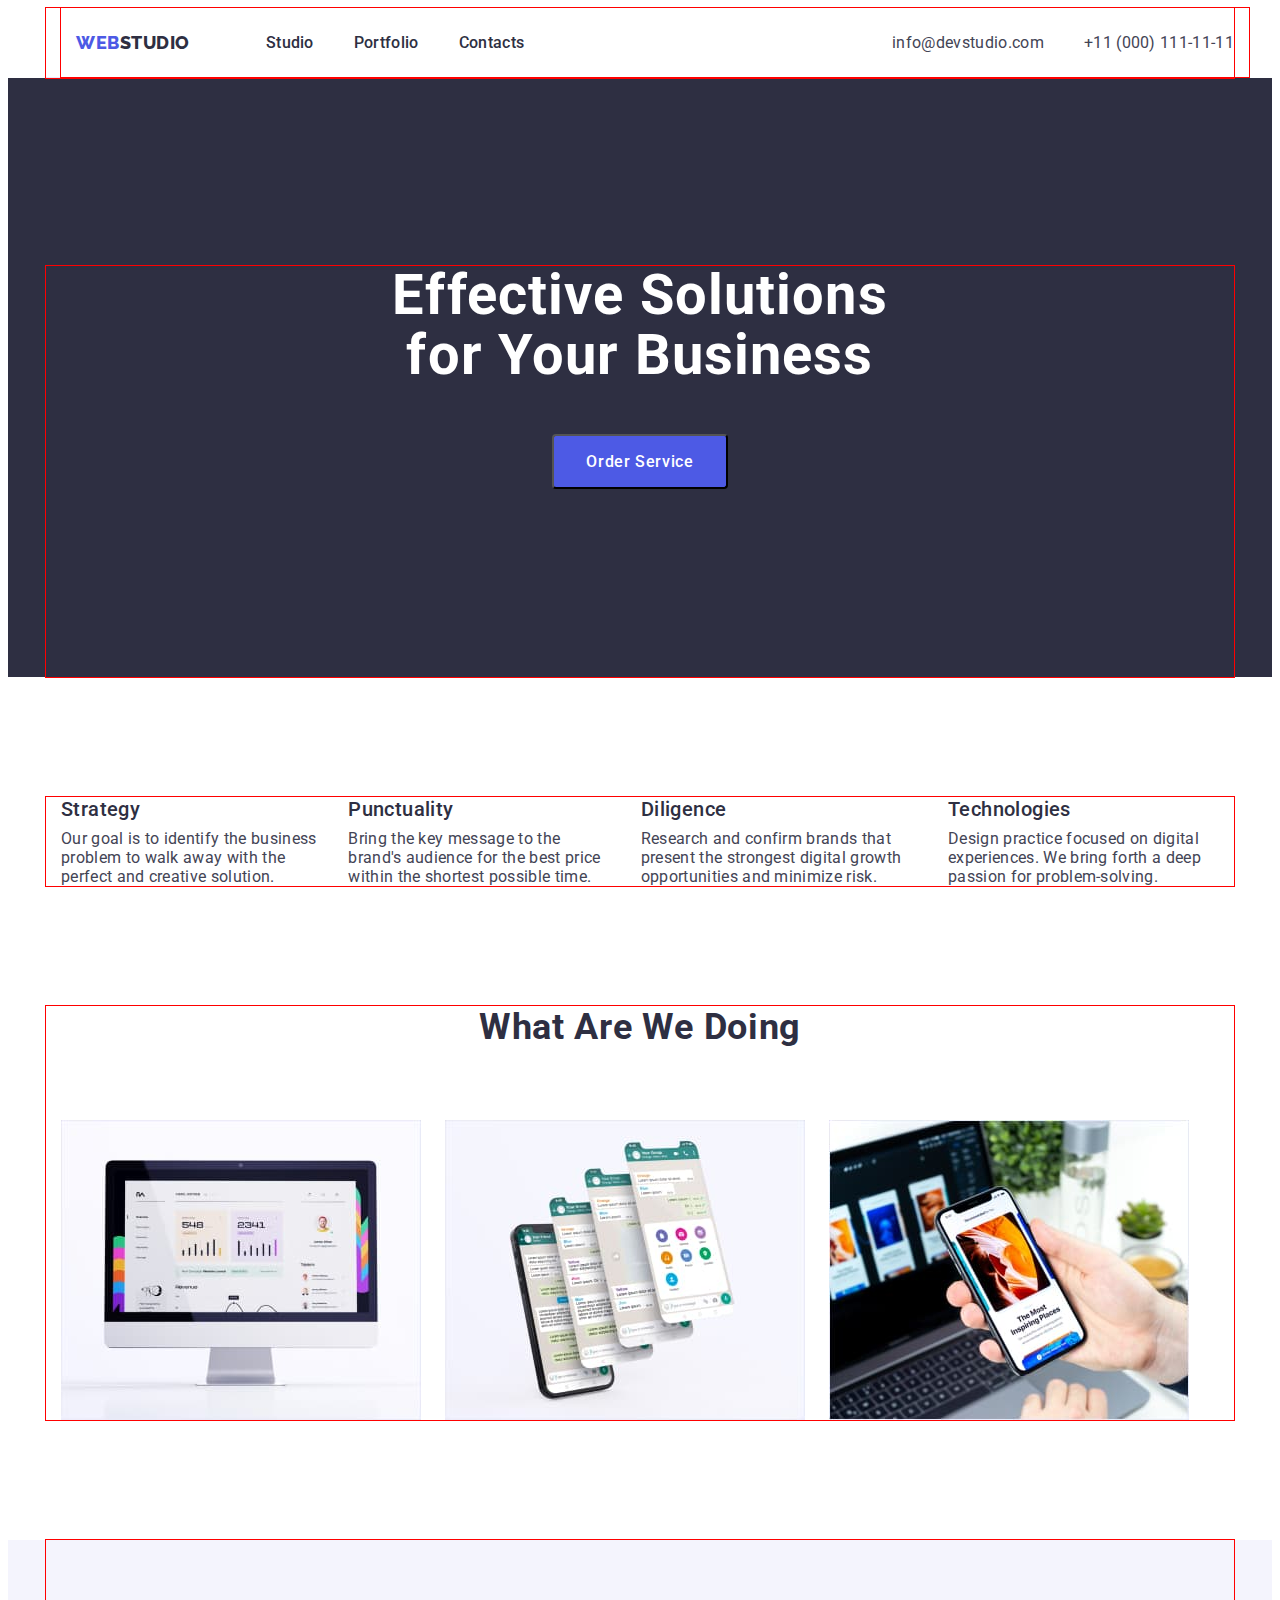
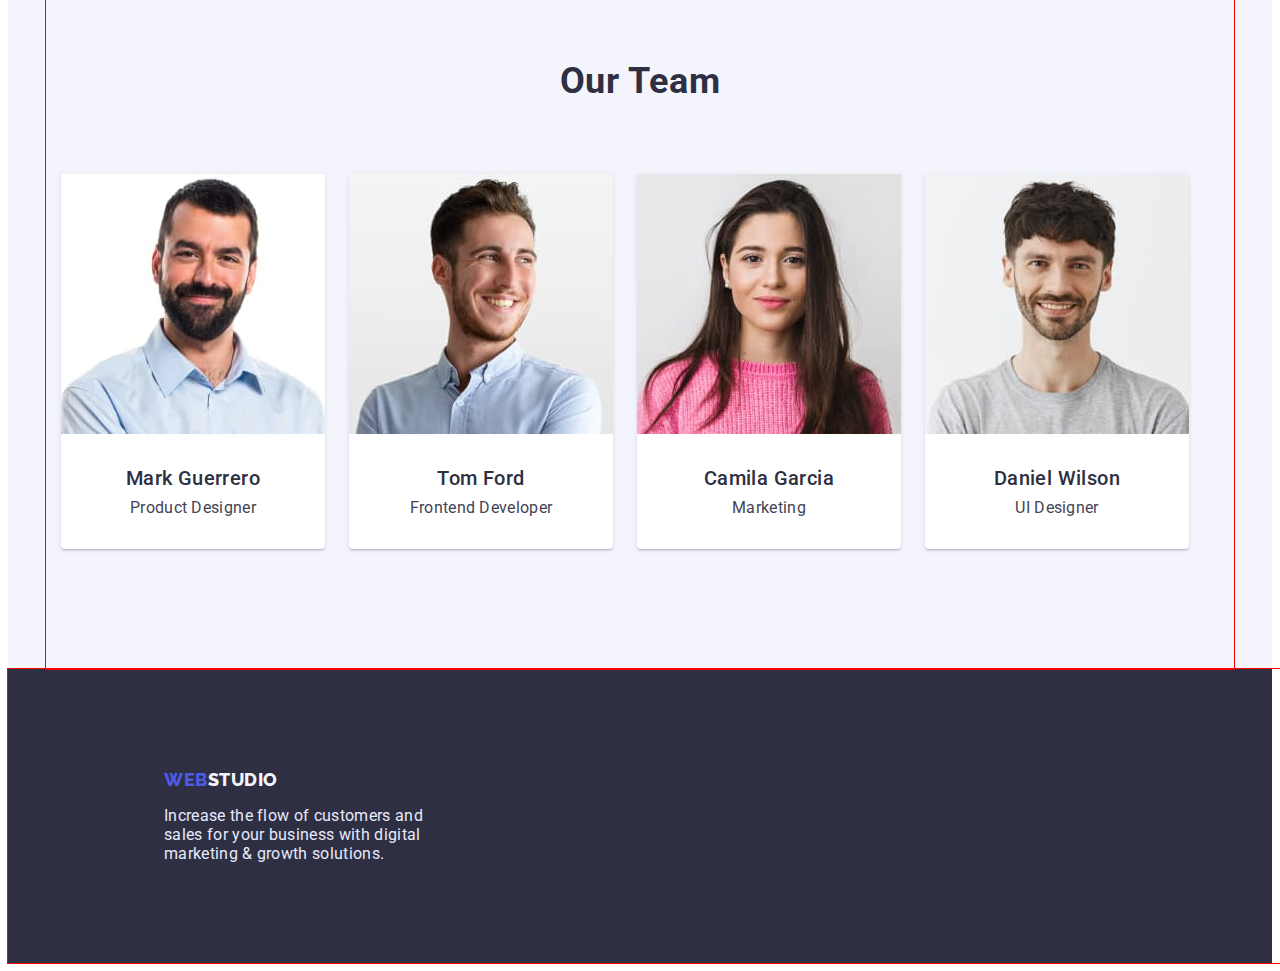
==== index.html @ a6f17446 "Not finished hw3" ====
<!DOCTYPE html>
<html lang="en">
  <head>
    <meta charset="UTF-8" />
    <meta http-equiv="X-UA-Compatible" content="IE=edge" />
    <meta name="viewport" content="width=device-width, initial-scale=1.0" />
    <title>Web Studio</title>

    <link rel="preconnect" href="https://fonts.googleapis.com" />
    <link rel="preconnect" href="https://fonts.gstatic.com" crossorigin />
    <link
      href="https://fonts.googleapis.com/css2?family=Raleway:wght@800&family=Roboto:wght@400;500;700;900&display=swap"
      rel="stylesheet"
    />
    <link
      rel="stylesheet"
      href="https://cdnjs.cloudflare.com/ajax/libs/modern-normalize/1.1.0/modern-normalize.min.css"
      integrity="sha512-wpPYUAdjBVSE4KJnH1VR1HeZfpl1ub8YT/NKx4PuQ5NmX2tKuGu6U/JRp5y+Y8XG2tV+wKQpNHVUX03MfMFn9Q=="
      crossorigin="anonymous"
      referrerpolicy="no-referrer"
    />
    <link rel="stylesheet" href="./css/styles.css" />
  </head>
  <body>
    <header class="header container">
      <div class="header-container container">
        <nav class="header-navigation">
          <a class="logo link" href="./index.html"
            >Web<span class="logo-studio">Studio</span></a
          >
          <ul class="header-list list">
            <li class="header-item">
              <a class="header-link link" href="./index.html">Studio</a>
            </li>
            <li class="header-item">
              <a class="header-link link" href="./portfolio.html">Portfolio</a>
            </li>
            <li class="header-item">
              <a class="header-link link" href="">Contacts</a>
            </li>
          </ul>
        </nav>
        <address>
          <ul class="contact-list list">
            <li class="contact-item">
              <a class="contact-link link" href="mailto:info@devstudio.com"
                >info@devstudio.com</a
              >
            </li>
            <li class="contact-item">
              <a class="contact-link link" href="tel:+110001111111"
                >+11 (000) 111-11-11</a
              >
            </li>
          </ul>
        </address>
      </div>
    </header>
    <main>
      <!--Hero Section-->
      <section class="hero">
        <div class="container hero-container">
          <h1 class="hero-title">Effective Solutions for Your Business</h1>
          <button class="hero btn" type="button">Order Service</button>
        </div>
      </section>
      <!--/Hero Section-->
      <!--Features Section-->
      <section class="features">
        <div class="container features-container">
          <h2 class="visually-hidden">Features</h2>
          <ul class="feature-list list">
            <li class="feature-item">
              <h3 class="feature-title title">Strategy</h3>
              <p class="feature text">
                Our goal is to identify the business problem to walk away with
                the perfect and creative solution.
              </p>
            </li>
            <li class="feature-item">
              <h3 class="feature-title title">Punctuality</h3>
              <p class="feature text">
                Bring the key message to the brand's audience for the best price
                within the shortest possible time.
              </p>
            </li>
            <li class="feature-item">
              <h3 class="feature-title title">Diligence</h3>
              <p class="feature text">
                Research and confirm brands that present the strongest digital
                growth opportunities and minimize risk.
              </p>
            </li>
            <li class="feature-item">
              <h3 class="feature-title title">Technologies</h3>
              <p class="feature text">
                Design practice focused on digital experiences. We bring forth a
                deep passion for problem-solving.
              </p>
            </li>
          </ul>
        </div>
      </section>
      <!--/Features Section-->
      <!--Work Section-->
      <section class="work">
        <div class="container work-container">
          <h2 class="work-title">What are we doing</h2>
          <ul class="work-list list">
            <li class="work-item">
              <img
                src="./images/work-1.jpg"
                alt="Computer"
                width="360"
                height="300"
              />
            </li>
            <li class="work-item">
              <img
                src="./images/work-2.jpg"
                alt="Mobile screens"
                width="360"
                height="300"
              />
            </li>
            <li class="work-item">
              <img
                src="./images/work-3.jpg"
                alt="Mobile phone and laptop"
                width="360"
                height="300"
              />
            </li>
          </ul>
        </div>
      </section>
      <!--/Work Section-->
      <!--Team Section-->
      <section class="team">
        <div class="container team-container">
          <h2 class="team-title">Our Team</h2>
          <ul class="team-list list">
            <li class="team-item">
              <img
                src="./images/mark-guerrero.jpg"
                alt="Mark Guerrero"
                width="264"
                height="260"
              />
              <div class="team-card-container">
                <h3 class="team-card-title title">Mark Guerrero</h3>
                <p class="team-card text">Product Designer</p>
              </div>
            </li>
            <li class="team-item">
              <img
                src="./images/tom-ford.jpg"
                alt="Tom Ford"
                width="264"
                height="260"
              />
              <div class="team-card-container">
                <h3 class="team-card-title title">Tom Ford</h3>
                <p class="team-card text">Frontend Developer</p>
              </div>
            </li>
            <li class="team-item">
              <img
                src="./images/camila-garcia.jpg"
                alt="Camila Garcia"
                width="264"
                height="260"
              />
              <div class="team-card-container">
                <h3 class="team-card-title title">Camila Garcia</h3>
                <p class="team-card text">Marketing</p>
              </div>
            </li>
            <li class="team-item">
              <img
                src="./images/daniel-wilson.jpg"
                alt="Daniel Wilson"
                width="264"
                height="260"
              />
              <div class="team-card-container">
                <h3 class="team-card-title title">Daniel Wilson</h3>
                <p class="team-card text">UI Designer</p>
              </div>
            </li>
          </ul>
        </div>
      </section>
      <!--/Team Section-->
    </main>
    <footer class="footer">
      <div class="container footer-container">
        <a class="logo link" href="./index.html"
          >Web<span class="footer-logo-studio">Studio</span></a
        >
        <p class="footer-text text">
          Increase the flow of customers and sales for your business with
          digital marketing & growth solutions.
        </p>
      </div>
    </footer>
  </body>
</html>
---- css/styles.css ----
:root {
  --main-title-color: #ffffff;
  --secondary-title-color: #2e2f42;
  --text-color: #434455;
  --accent-color: #4d5ae5;
  --cloud-color: #f4f4fd;
  --footer-text-color: #e7e9fc;
  --focus-color: #404bbf;
  --primary-font: "Roboto", sans-serif;
  --secondary-font: "Raleway", sans-serif;
}

body {
  font-family: var(--primary-font);
  color: var(--text-color);
  background-color: var(--main-title-color);
}

h1,
h2,
h3,
h4,
p,
ul,
ol {
  margin-top: 0;
  margin-bottom: 0;
  padding-left: 0;
}
img {
  display: block;
  max-width: 100%;
  height: auto;
}

/* -------------Components__________ */

.logo,
.logo-studio,
.footer-logo-studio {
  font-family: var(--secondary-font);
  font-weight: 800;
  font-size: 18px;
  line-height: 1, 17;
  letter-spacing: 0.03em;
  text-transform: uppercase;
}

.logo {
  color: var(--accent-color);
  margin-right: 76px;
}
.logo-studio {
  color: var(--secondary-title-color);
}
.footer-logo-studio {
  color: var(--cloud-color);
}

.list {
  list-style: none;
}
.link {
  text-decoration: none;
}
address {
  font-style: normal;
  margin-left: auto;
}

.btn {
  font-family: inherit;
  font-weight: 500;
  font-size: 16px;
  line-height: 1, 5;
  letter-spacing: 0.04em;
  cursor: pointer;
}

.title {
  font-weight: 500;
  font-size: 20px;
  line-height: 1, 2;
  letter-spacing: 0.02em;
  color: var(--secondary-title-color);
}

.text {
  font-weight: 400;
  font-size: 16px;
  line-height: 1, 5;
  letter-spacing: 0.02em;
  color: var(--text-color);
}
.work-title,
.team-title {
  font-size: 36px;
  line-height: 1, 11;
  letter-spacing: 0.02em;
  text-transform: capitalize;
  color: var(--secondary-title-color);
  margin-bottom: 72px;
}
.container {
  max-width: 1158px;
  width: 100%;
  padding: 0 15px;
  margin: 0 auto;
  outline: 1px solid red;
}
/* -------------/Components__________ */
/* -----------Header--------------- */
.header {
  border-bottom: 1px solid var(--footer-text-color);
}
.header-container {
  display: flex;
  align-items: center;
  justify-content: space-between;
}
.header-navigation {
  display: flex;
  align-items: center;
  padding: 24px 0px;
}
.header-list {
  display: flex;
  align-items: center;
}
.header-link {
  font-weight: 500;
  font-size: 16px;
  line-height: 1, 5;
  letter-spacing: 0.02em;
  color: var(--secondary-title-color);
}
.header-link:hover,
.header-link:focus {
  color: var(--focus-color);
}
.header-item:not(:last-child) {
  margin-right: 40px;
}
.contact-list {
  display: flex;
  align-items: center;
}
.contact-link {
  font-weight: 400;
  font-size: 16px;
  line-height: 1, 5;
  letter-spacing: 0.02em;
  color: var(--text-color);
}
.contact-link:hover,
.contact-link:focus {
  color: var(--focus-color);
}
.contact-item:not(:last-child) {
  margin-right: 40px;
}

/* -----------/Header--------------- */

/* -----------Hero section----------------*/
.hero {
  background: var(--secondary-title-color);

  text-align: center;
  padding-top: 188px;
  padding-top: 188px;
}
.hero-title {
  font-size: 56px;
  line-height: 1.07;
  letter-spacing: 0.02em;
  color: var(--main-title-color);
  width: 496px;
  margin-left: auto;
  margin-right: auto;
  margin-bottom: 48px;
}
.hero .btn {
  color: var(--main-title-color);
  background: var(--accent-color);
  padding: 16px 32px;
  border-radius: 4px;
  margin-bottom: 188px;
}
.hero .btn:hover,
.hero .btn:focus {
  background: var(--focus-color);
}

/* -----------/Hero section----------------*/

/* -----------Features section------------ */
.visually-hidden {
  position: absolute;
  height: 1px;
  margin: -1px;
  border: 0;
  padding: 0;
  white-space: nowrap;
  clip-path: inset(100%);
  clip: rect(0 0 0 0);
  overflow: hidden;
  width: 1px;
}
.features {
  padding-top: 120px;
  padding-bottom: 120px;
}
.feature-list {
  display: flex;
  gap: 24px;
}
.feature-item {
  flex-basis: calc((100%-72px) / 4);
}
.feature-title,
.team-card-title,
.project-card-title {
  margin-bottom: 8px;
}
/* -----------/Features section------------ */
/* -----------Work section------------ */
.work {
  padding-bottom: 120px;
}
.work-list {
  display: flex;
  gap: 24px;
}
.work-item {
  flex-basis: calc((100%-48px) / 3);
}
.work-title {
  text-align: center;
}
/* -----------/Work section------------ */

/* ---------------Team section ---------------*/
.team {
  background-color: var(--cloud-color);
}
.team-list {
  display: flex;
  gap: 24px;
}
.team-item {
  box-shadow: 0px 1px 6px rgba(46, 47, 66, 0.08),
    0px 1px 1px rgba(46, 47, 66, 0.16), 0px 2px 1px rgba(46, 47, 66, 0.08);
  border-radius: 0px 0px 4px 4px;
  background-color: var(--main-title-color);
  flex-basis: calc((100%-72px) / 4);
}
.team-title {
  text-align: center;
}
.team-container {
  padding-top: 120px;
  padding-bottom: 120px;
}
.team-card-container {
  padding: 32px 16px;
  text-align: center;
}

/* ---------------/Team section ---------------*/

/* ---------------Projects section-------------- */
.filter .btn {
  color: var(--accent-color);
  background: var(--cloud-color);
  padding: 12px 24px;
  border-color: var(--footer-text-color);
  border-radius: 4px;
  border: 1px;
}
.filter .btn:hover,
.filter .btn:focus {
  color: var(--main-title-color);
  background: var(--focus-color);
}
.filter-container {
  display: flex;
  align-items: center;
  justify-content: center;
  padding-top: 96px;
  padding-bottom: 72px;
  gap: 24px;
}
.filter-list {
  display: flex;
  align-items: center;
  justify-content: center;
  padding-top: 96px;
  padding-bottom: 72px;
  gap: 24px;
}
.project-item {
  font-weight: 500;
  font-size: 16px;
  line-height: 1, 5;
  letter-spacing: 0.04em;
  color: var(--secondary-title-color);
  flex-basis: calc((100%-48px) / 3);
}
.project-list-container {
  display: flex;
  flex-wrap: wrap;
  align-items: center;
  /* padding-top: 72px;
  padding-bottom: 120px;
  padding-left: 0px; */
  row-gap: 24px;
  column-gap: 48px;
}
.project-card-container {
  padding-top: 32px;
  padding-left: 16px;
  border-right: 1px;
  border-bottom: 5px;
  border-left: 1px;
  border-color: var(--footer-text-color);
}
/* ---------------/Projects section-------------- */

/* -----------------Footer--------------------- */
.footer {
  background-color: var(--secondary-title-color);
}
.footer-text {
  color: var(--footer-text-color);
  margin-top: 16px;
  width: 264px;
}
.footer-container {
  padding: 100px 0px 100px 156px;
}
/* -----------------/Footer--------------------- */
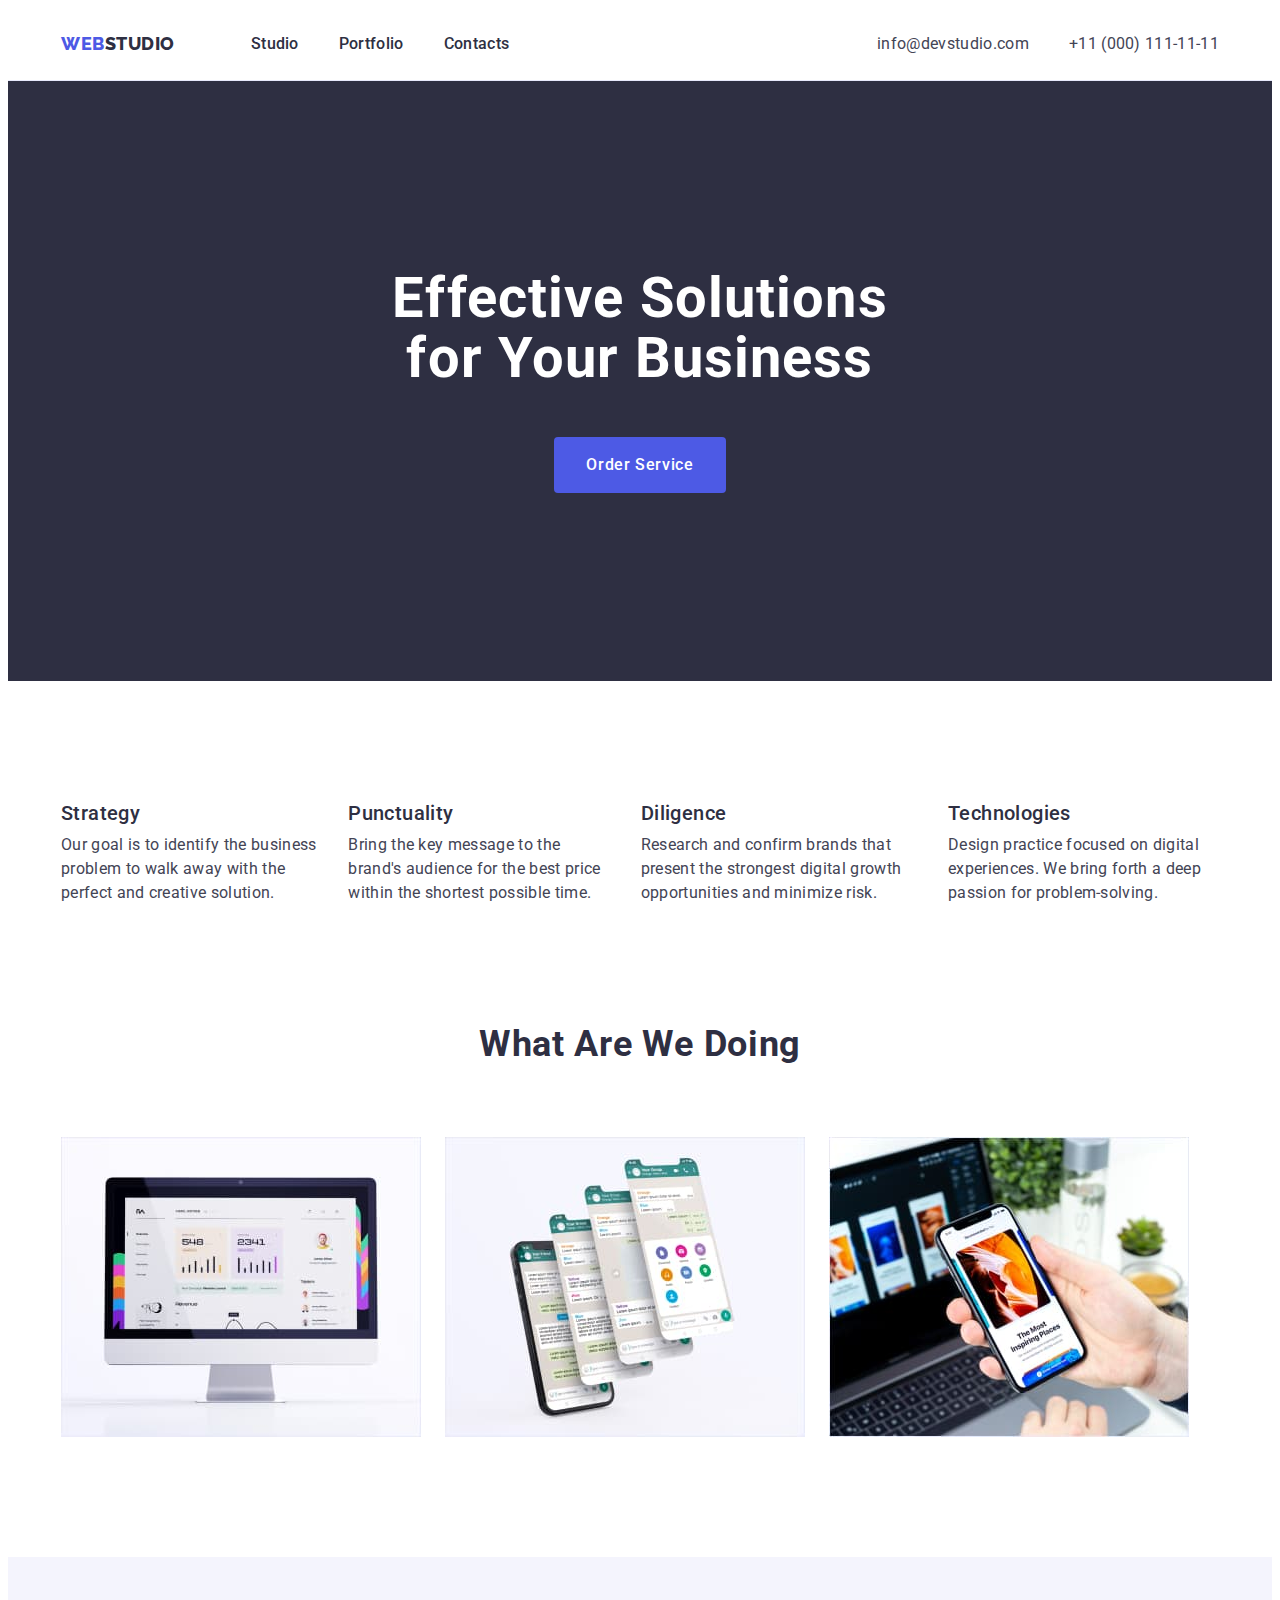
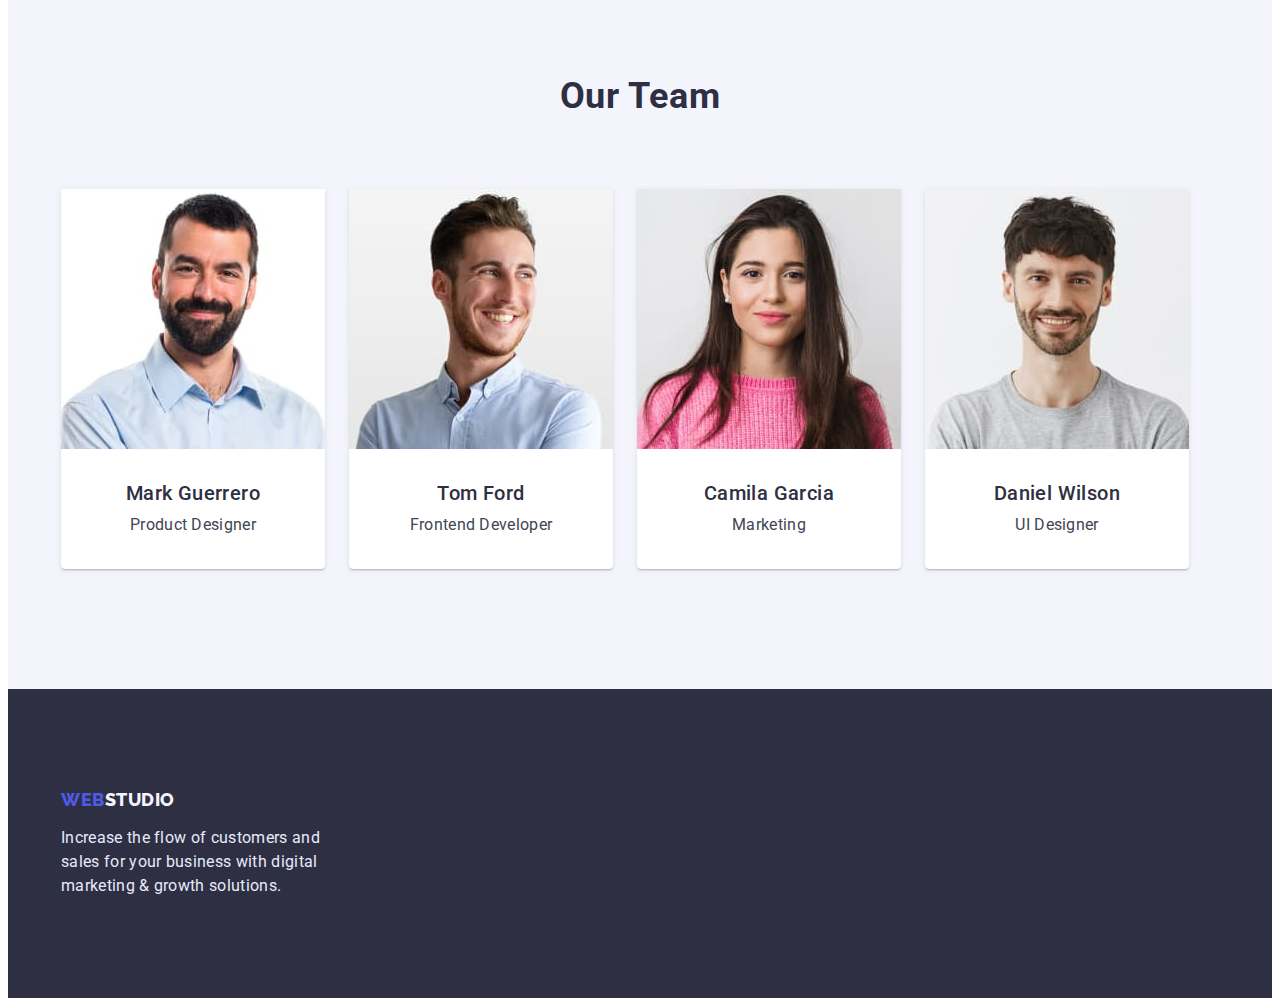
==== commit 52cb9584: "Finished hw3" ====
--- a/index.html
+++ b/index.html
@@ -22,7 +22,7 @@
     <link rel="stylesheet" href="./css/styles.css" />
   </head>
   <body>
-    <header class="header container">
+    <header class="header">
       <div class="header-container container">
         <nav class="header-navigation">
           <a class="logo link" href="./index.html"
@@ -137,7 +137,7 @@
       <!--/Work Section-->
       <!--Team Section-->
       <section class="team">
-        <div class="container team-container">
+        <div class="container">
           <h2 class="team-title">Our Team</h2>
           <ul class="team-list list">
             <li class="team-item">
--- a/css/styles.css
+++ b/css/styles.css
@@ -21,11 +21,9 @@
 h3,
 h4,
 p,
-ul,
-ol {
-  margin-top: 0;
-  margin-bottom: 0;
-  padding-left: 0;
+ul {
+  margin: 0;
+  padding: 0;
 }
 img {
   display: block;
@@ -41,7 +39,7 @@
   font-family: var(--secondary-font);
   font-weight: 800;
   font-size: 18px;
-  line-height: 1, 17;
+  line-height: 1.17;
   letter-spacing: 0.03em;
   text-transform: uppercase;
 }
@@ -72,15 +70,16 @@
   font-family: inherit;
   font-weight: 500;
   font-size: 16px;
-  line-height: 1, 5;
+  line-height: 1.5;
   letter-spacing: 0.04em;
   cursor: pointer;
+  border: none;
 }
 
 .title {
   font-weight: 500;
   font-size: 20px;
-  line-height: 1, 2;
+  line-height: 1.2;
   letter-spacing: 0.02em;
   color: var(--secondary-title-color);
 }
@@ -88,25 +87,24 @@
 .text {
   font-weight: 400;
   font-size: 16px;
-  line-height: 1, 5;
+  line-height: 1.5;
   letter-spacing: 0.02em;
   color: var(--text-color);
 }
 .work-title,
 .team-title {
   font-size: 36px;
-  line-height: 1, 11;
+  line-height: 1.11;
   letter-spacing: 0.02em;
   text-transform: capitalize;
   color: var(--secondary-title-color);
   margin-bottom: 72px;
 }
 .container {
-  max-width: 1158px;
-  width: 100%;
-  padding: 0 15px;
+  width: 1158px;
+  padding-left: 15px;
+  padding-right: 15px;
   margin: 0 auto;
-  outline: 1px solid red;
 }
 /* -------------/Components__________ */
 /* -----------Header--------------- */
@@ -130,7 +128,7 @@
 .header-link {
   font-weight: 500;
   font-size: 16px;
-  line-height: 1, 5;
+  line-height: 1.5;
   letter-spacing: 0.02em;
   color: var(--secondary-title-color);
 }
@@ -148,7 +146,7 @@
 .contact-link {
   font-weight: 400;
   font-size: 16px;
-  line-height: 1, 5;
+  line-height: 1.5;
   letter-spacing: 0.02em;
   color: var(--text-color);
 }
@@ -165,10 +163,8 @@
 /* -----------Hero section----------------*/
 .hero {
   background: var(--secondary-title-color);
-
   text-align: center;
-  padding-top: 188px;
-  padding-top: 188px;
+  padding: 188px 0;
 }
 .hero-title {
   font-size: 56px;
@@ -185,7 +181,6 @@
   background: var(--accent-color);
   padding: 16px 32px;
   border-radius: 4px;
-  margin-bottom: 188px;
 }
 .hero .btn:hover,
 .hero .btn:focus {
@@ -243,6 +238,7 @@
 /* ---------------Team section ---------------*/
 .team {
   background-color: var(--cloud-color);
+  padding: 120px 0;
 }
 .team-list {
   display: flex;
@@ -258,10 +254,7 @@
 .team-title {
   text-align: center;
 }
-.team-container {
-  padding-top: 120px;
-  padding-bottom: 120px;
-}
+
 .team-card-container {
   padding: 32px 16px;
   text-align: center;
@@ -274,39 +267,35 @@
   color: var(--accent-color);
   background: var(--cloud-color);
   padding: 12px 24px;
-  border-color: var(--footer-text-color);
   border-radius: 4px;
-  border: 1px;
+  border: 1px solid var(--footer-text-color);
 }
 .filter .btn:hover,
 .filter .btn:focus {
   color: var(--main-title-color);
   background: var(--focus-color);
 }
-.filter-container {
+
+.filter.list {
   display: flex;
   align-items: center;
   justify-content: center;
-  padding-top: 96px;
-  padding-bottom: 72px;
-  gap: 24px;
-}
-.filter-list {
-  display: flex;
-  align-items: center;
-  justify-content: center;
-  padding-top: 96px;
-  padding-bottom: 72px;
+  margin-bottom: 72px;
   gap: 24px;
 }
 .project-item {
   font-weight: 500;
   font-size: 16px;
-  line-height: 1, 5;
+  line-height: 1.5;
   letter-spacing: 0.04em;
   color: var(--secondary-title-color);
-  flex-basis: calc((100%-48px) / 3);
-}
+  /* flex-basis: calc((100%-48px) / 3); */
+}
+.projects {
+  padding-top: 96px;
+  padding-bottom: 120px;
+}
+
 .project-list-container {
   display: flex;
   flex-wrap: wrap;
@@ -314,29 +303,27 @@
   /* padding-top: 72px;
   padding-bottom: 120px;
   padding-left: 0px; */
-  row-gap: 24px;
-  column-gap: 48px;
+  row-gap: 48px;
+  column-gap: 24px;
 }
 .project-card-container {
   padding-top: 32px;
+  padding-bottom: 32px;
   padding-left: 16px;
-  border-right: 1px;
-  border-bottom: 5px;
-  border-left: 1px;
-  border-color: var(--footer-text-color);
+  border: 1px solid var(--footer-text-color);
+  border-top: none;
 }
 /* ---------------/Projects section-------------- */
 
 /* -----------------Footer--------------------- */
 .footer {
   background-color: var(--secondary-title-color);
+  padding: 100px 0;
 }
 .footer-text {
   color: var(--footer-text-color);
   margin-top: 16px;
   width: 264px;
 }
-.footer-container {
-  padding: 100px 0px 100px 156px;
-}
+
 /* -----------------/Footer--------------------- */
